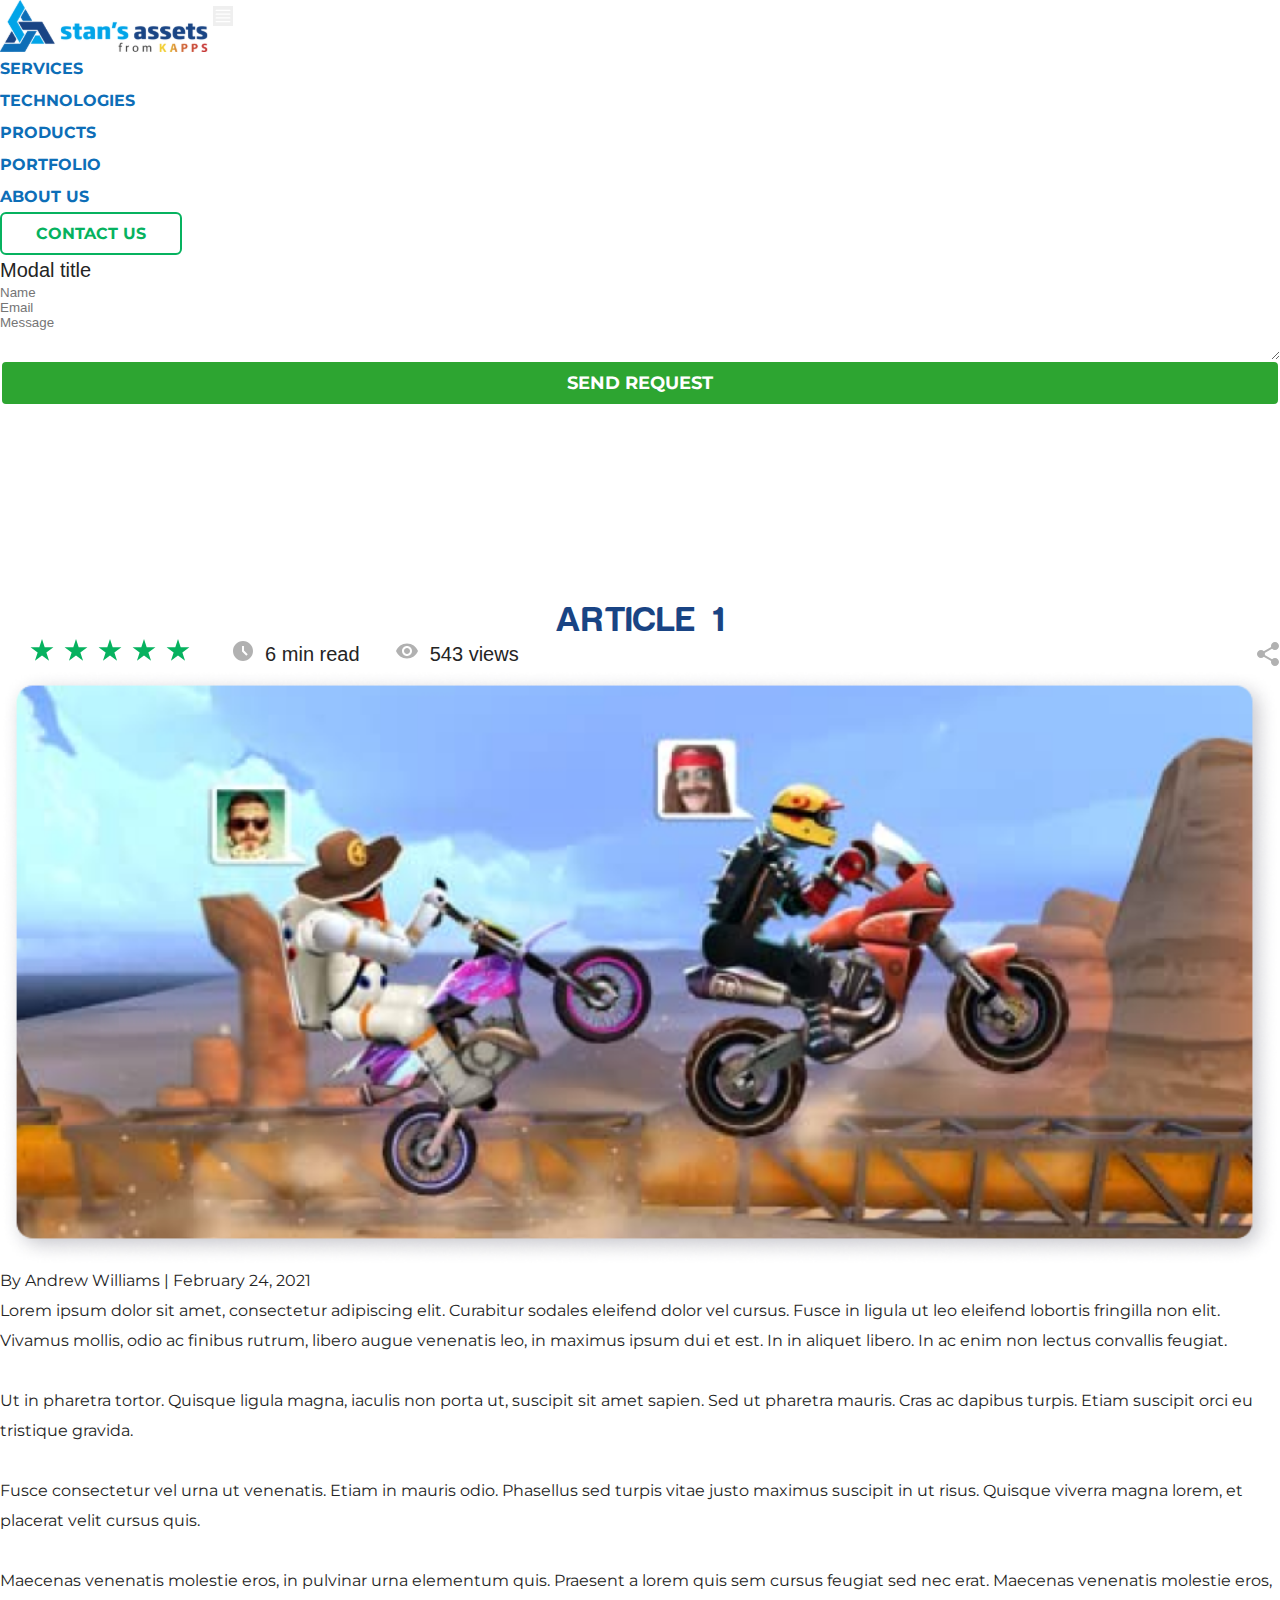
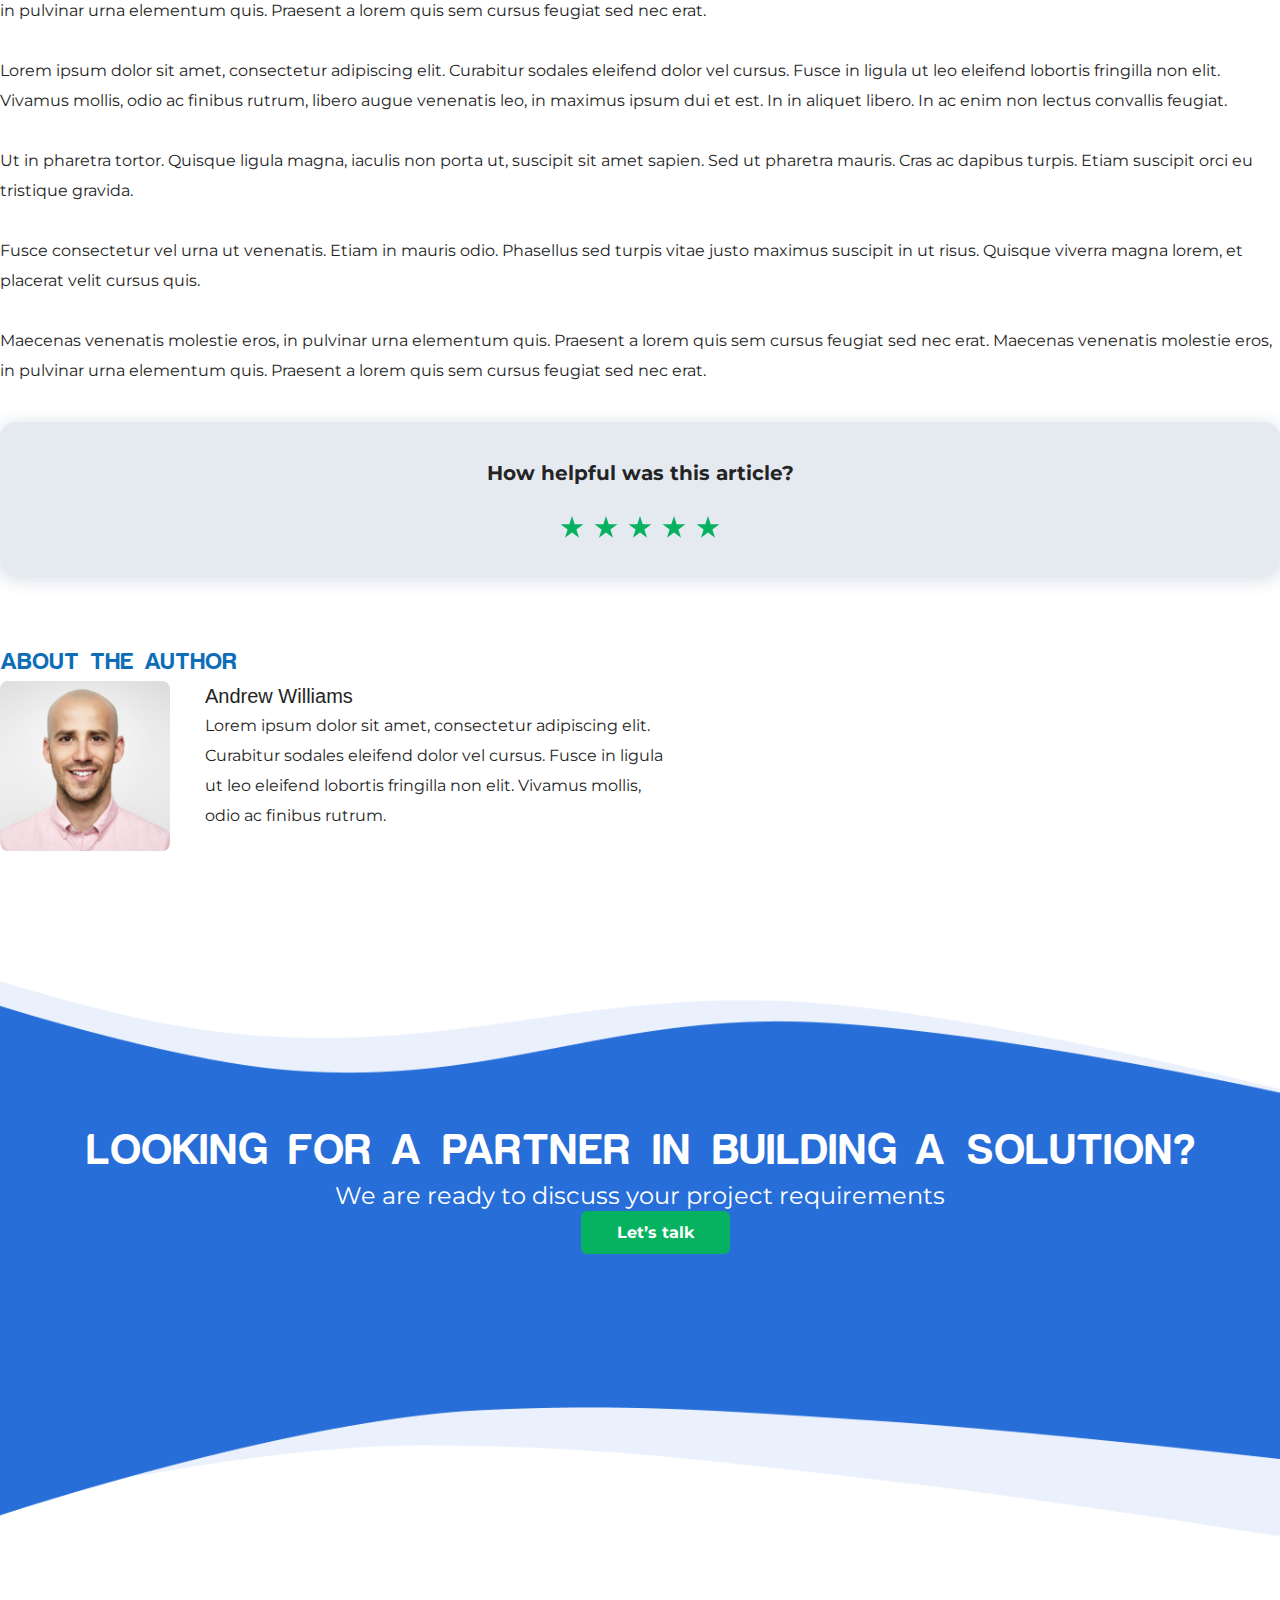
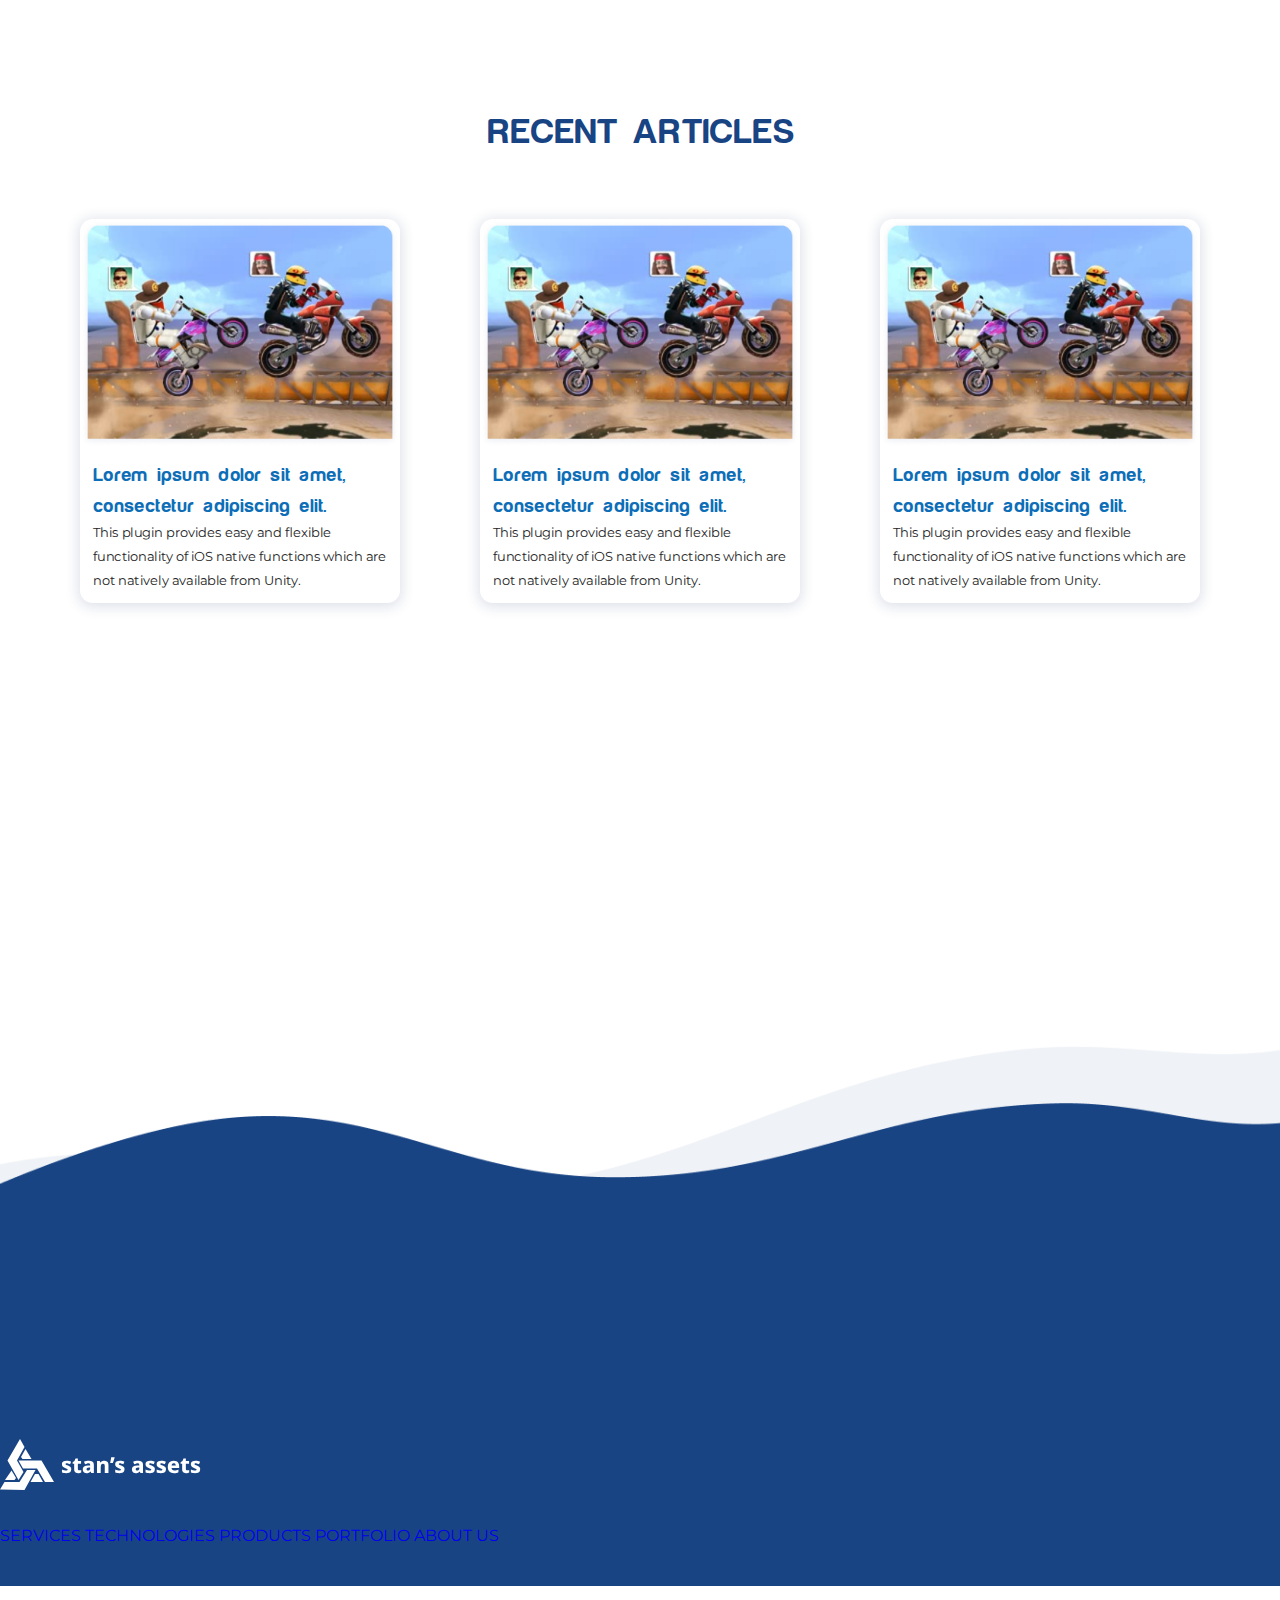
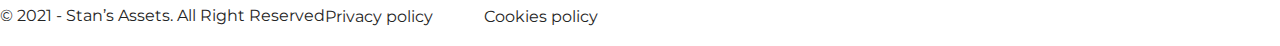
==== Article.html @ 17a191d3 "commit" ====
<html>
<head>
    <meta charset="utf-8"/>
    <title> Многостраничный сайт </title>

    <link href="https://cdn.jsdelivr.net/npm/bootstrap@5.2.1/dist/css/bootstrap.min.css" rel="stylesheet" integrity="sha384-iYQeCzEYFbKjA/T2uDLTpkwGzCiq6soy8tYaI1GyVh/UjpbCx/TYkiZhlZB6+fzT" crossorigin="anonymous">
    <link rel="stylesheet" href="css/Style.css">
    <meta name="viewport" content="width=device-width", initial-scale="1.0">
</head>

<body>
      <header class="header">
            <nav class="navbar fixed-top navbar-services navbar-expand-lg fixed-top">
                <div class="container">
                    <a class="navbar-brand" href="/index.html">
                        <img class="navbar-brand" src="/img/sa-black 1.svg">
                    </a>
                    <button class="navbar-toggler" type="button" data-bs-toggle="collapse" data-bs-target="#navbarSupportedContent" aria-controls="navbarSupportedContent" aria-expanded="false" aria-label="Toggle navigation">
                        <span class="navbar-toggler-icon"></span>
                    </button>
      
                    <div class="navmenu collapse navbar-collapse offset-xxl-1 col-7" id="navbarSupportedContent">
                            <ul class="navbar-nav me-auto mb-2 mb-lg-0">
                                  <li class="nav-item mt-3 mt-md-0">
                                        <a class="nav-link" href="#">SERVICES</a>
                                  </li>
                                  <li class="nav-item">
                                        <a class="nav-link" href="#2">TECHNOLOGIES</a>
                                  </li>
                                  <li class="nav-item">
                                        <a class="nav-link" href="#">PRODUCTS</a>
                                  </li>
                                  <li class="nav-item">
                                        <a class="nav-link" href="#">PORTFOLIO</a>
                                  </li>
                                  <li class="nav-item">
                                        <a class="nav-link" href="#">ABOUT US</a>
                                  </li>
                            </ul>
      
                            <button type="button" class="btn btn-primary btn-primary-services" data-bs-toggle="modal" data-bs-target="#exampleModal">CONTACT US</button>
                            
                            <div class="modal fade" id="exampleModal" tabindex="-1" aria-labelledby="exampleModalLabel" aria-hidden="true">
                                  <div class="modal-dialog">
                                    <div class="modal-content">
                                      <div class="modal-header">
                                        <h5 class="modal-title" id="exampleModalLabel">Modal title</h5>
                                        <button type="button" class="btn-close" data-bs-dismiss="modal" aria-label="Close"></button>
                                      </div>
                                      <div class="modal-body">
                                        <div class="">
                                              <div class="">
                                                    <div>
                                                          <div class="mb-3">                                
                                                    <input type="text" class="form-control" id="exampleFormControlInput1" placeholder="Name">
                                                  </div>
                                                   <div class="mb-3">                                
                                                    <input type="email" class="form-control" id="exampleFormControlInput1" placeholder="Email">
                                                  </div>
                                                  <div class="mb-3">
                                                    <textarea class="form-control" id="exampleFormControlTextarea1" rows="3" placeholder="Message" ></textarea>
                                                  </div>
                                                    </div>
                                                    <div>
                                                          <button type="button" class="btn btn-contacs">SEND REQUEST</button> 
                                                    
                                                    </div>
                                                  
                                              </div>
                                        </div>
                                      </div>
                                      <div class="modal-footer">
                                        <button type="button" class="btn btn-secondary" data-bs-dismiss="modal">Close</button>
                                        <button type="button" class="btn btn-primary">Save changes</button>
                                      </div>
                                    </div>
                                  </div>
                                </div>
                      </div>
                </div>
          </nav>
        </header>
<section class="article">
    <div class="container">
        <div class="row justify-content-center">
            <div class="col-xl-8 col-lg-10 col-12">
                <div class="title"><h2>ARTICLE 1</h2></div>
                <div class="article-first">
                    <span class="article-first-m"><img src="/img/Article/Group 482.svg">
                    <span><img src="/img/Article/access_time_filled-24px 1.svg">
                    6 min read</span>
                    <span><img src="/img/Article/remove_red_eye-24px (1) 1.svg">
                        543 views</span></span>
                    <img src="/img/Article/share 1.svg">    
                </div>
                <div class="moto">
                    <img  src="/img/moto.png">
                </div>
                
                <p>By Andrew Williams | February 24, 2021</p>
                <p>Lorem ipsum dolor sit amet, consectetur adipiscing elit. Curabitur sodales eleifend dolor vel cursus. Fusce in ligula ut leo eleifend lobortis fringilla non elit. Vivamus mollis, odio ac finibus rutrum, libero augue venenatis leo, in maximus ipsum dui et est. In in aliquet libero. In ac enim non lectus convallis feugiat. 
                    <br><br>Ut in pharetra tortor. Quisque ligula magna, iaculis non porta ut, suscipit sit amet sapien. Sed ut pharetra mauris. Cras ac dapibus turpis. Etiam suscipit orci eu tristique gravida. 
                    <br><br>Fusce consectetur vel urna ut venenatis. Etiam in mauris odio. Phasellus sed turpis vitae justo maximus suscipit in ut risus. Quisque viverra magna lorem, et placerat velit cursus quis. 
                    <br><br>Maecenas venenatis molestie eros, in pulvinar urna elementum quis. Praesent a lorem quis sem cursus feugiat sed nec erat.    Maecenas venenatis molestie eros, in pulvinar urna elementum quis. Praesent a lorem quis sem cursus feugiat sed nec erat.
                    <br><br>Lorem ipsum dolor sit amet, consectetur adipiscing elit. Curabitur sodales eleifend dolor vel cursus. Fusce in ligula ut leo eleifend lobortis fringilla non elit. Vivamus mollis, odio ac finibus rutrum, libero augue venenatis leo, in maximus ipsum dui et est. In in aliquet libero. In ac enim non lectus convallis feugiat. 
                    <br><br>Ut in pharetra tortor. Quisque ligula magna, iaculis non porta ut, suscipit sit amet sapien. Sed ut pharetra mauris. Cras ac dapibus turpis. Etiam suscipit orci eu tristique gravida. 
                    <br><br>Fusce consectetur vel urna ut venenatis. Etiam in mauris odio. Phasellus sed turpis vitae justo maximus suscipit in ut risus. Quisque viverra magna lorem, et placerat velit cursus quis. 
                    <br><br>Maecenas venenatis molestie eros, in pulvinar urna elementum quis. Praesent a lorem quis sem cursus feugiat sed nec erat.    Maecenas venenatis molestie eros, in pulvinar urna elementum quis. Praesent a lorem quis sem cursus feugiat sed nec erat.</p>
                
                <div class="how">
                    <p>How helpful was this article?</p>
                    <img src="/img/Article/Group 482.svg">
                </div>   
                <h3>ABOUT THE AUTHOR</h3> 
                <div class="about-author">
                    
                    <img src="/img/Article/Mask Group.png">
                    <div class="about-author-text">
                        Andrew Williams 
                       
                        <p>Lorem ipsum dolor sit amet, consectetur adipiscing elit. Curabitur sodales eleifend dolor vel cursus. Fusce in ligula ut leo eleifend lobortis fringilla non elit. Vivamus mollis, odio ac finibus rutrum.</p>
                    </div>
                </div>
                </div>
        </div>
    </div>
</section>


 <section class="letstalk ">
    <div class="container">
          <div class="row letstalk-block">
                <div class="col-md-10 col-12">
                      
                     <h1>LOOKING FOR A PARTNER IN BUILDING A SOLUTION?</h1>
                      <p>We are ready to discuss your project requirements</p>
                      <button type="button" class="btn btn-green btn-clutch">Let’s talk</button> 
                </div>                 
          </div>
    </div>
</section> 
<!-- <div class="recent-article">
    <div class="container">
        <div class="title"><h2></h2></div>
    </div>
</div> -->
<section class="projects">
    <div class="container">
          <div class="title mb-xxl-5"><h2>RECENT ARTICLES</h2></div>
          <div class="projects-bloks">
                <div class="projects-block">
                      <img src="/img/Mask Group2.png">
                      <div class="project-text">
                            <h3>Lorem ipsum dolor sit amet, consectetur adipiscing elit.</h3>
                            <p>This plugin provides easy and flexible functionality of iOS native functions which are not natively available from Unity.</p>
                      
                      </div>
                </div>
                <div class="projects-block">
                      <img src="/img/Mask Group2.png">
                      <div class="project-text">
                            <h3>Lorem ipsum dolor sit amet, consectetur adipiscing elit.</h3>
                            <p>This plugin provides easy and flexible functionality of iOS native functions which are not natively available from Unity.</p>
                      
                      </div>
                </div>
                <div class="projects-block">
                      <img src="/img/Mask Group2.png">
                      <div class="project-text">
                            <h3>Lorem ipsum dolor sit amet, consectetur adipiscing elit.</h3>
                            <p>This plugin provides easy and flexible functionality of iOS native functions which are not natively available from Unity.</p>
                      
                      </div>
                </div>
          </div>
          
    </div>      
</section>
<footer>
      <div class="container">
            <div class="row">
                  <div class="col-6 footer-block">
                        <img src="/img/logo2.svg">
                              <p><a class="nav-link" href="#">SERVICES</a>
                     
                              <a class="nav-link" href="#2">TECHNOLOGIES</a>
                    
                              <a class="nav-link" href="#">PRODUCTS</a>
                       
                              <a class="nav-link" href="#">PORTFOLIO</a>
                        
                              <a class="nav-link" href="#">ABOUT US</a></p>
                        
                  </div> 
            </div>     
      </div>  
</footer> 
<div class="footer-block-2">
      <div class="container footer-block-3">
            <div>
                  <p>© 2021 - Stan’s Assets. All Right Reserved</p>
            </div>
            <div>
                  <p style="margin-right:45px;">Privacy policy</p>
                  <p>Cookies policy</p>
            </div>
      </div>
</div>    
<script src="https://cdn.jsdelivr.net/npm/bootstrap@5.2.1/dist/js/bootstrap.bundle.min.js" integrity="sha384-u1OknCvxWvY5kfmNBILK2hRnQC3Pr17a+RTT6rIHI7NnikvbZlHgTPOOmMi466C8" crossorigin="anonymous"></script>

</body>


</html>
---- css/Style.css ----
@charset "UTF-8";
/*Обнуляющие стили*/
/*Очистим все отступы и границы*/
@import url("https://fonts.googleapis.com/css2?family=Montserrat:wght@400;700&display=swap");
* {
  padding: 0;
  margin: 0;
  border: 0;
}

*,
*::before,
*::after {
  -webkit-box-sizing: border-box;
          box-sizing: border-box;
}

/*Убираем линии обводки некоторых браузеров*/
:focus,
:active {
  outline: none;
}

a:focus,
a:active {
  outline: none;
}

/*задаем блочными теги Html5*/
nav,
footer,
header,
aside {
  display: block;
}

html,
body {
  font-family: "Lato", sans-serif;
  height: 100%;
  width: 100%;
  font-size: 100%;
  line-height: 30px;
  font-size: 20px;
  color: #1e1744;
  -ms-text-size-adjust: 100%;
  -moz-text-size-adjust: 100%;
  -webkit-text-size-adjust: 100%;
}

/*задаем наследование шрифтов*/
input,
button,
textarea {
  font-family: inherit;
}

input::-ms-clear {
  display: none;
}

button {
  cursor: pointer;
}

button::-moz-focus-inner {
  padding: 0;
  border: 0;
}

a,
a:visited {
  text-decoration: none;
}

a:hover {
  text-decoration: none;
}

ul li {
  list-style: none;
}

img {
  vertical-align: top;
}

h1,
h2,
h3,
h4,
h5,
h6 {
  font-size: inherit;
  font-weight: 400;
}

@font-face {
  font-family: 'Harabara';
  src: url(/fonts/HarabaraMaisBold-HarabaraMaisBold.ttf);
  font-style: normal;
  font-weight: 700;
}

h1 {
  font-family: "Harabara", sans-serif;
  font-size: 44px;
  font-weight: 400;
  letter-spacing: 3%;
  line-height: 60px;
}

h2 {
  font-family: "Harabara", sans-serif;
  font-size: 36px;
  font-weight: 400;
  letter-spacing: 10%;
  line-height: 38px;
}

h3 {
  font-family: "Harabara", sans-serif;
  font-size: 24px;
  font-weight: 400;
  letter-spacing: 5%;
  line-height: 38px;
  color: #0D6EB7;
}

p {
  font-family: "Montserrat", sans-serif;
  font-weight: 400;
  font-size: 16px;
}

body {
  background-color: white;
  color: #242424;
}

.navbar {
  background-color: rgba(0, 0, 0, 0.117);
}

.navbar a {
  color: white;
  font-family: "Montserrat", sans-serif;
  font-weight: 700;
  font-size: 16px;
}

.navbar a:hover {
  color: rgba(255, 255, 255, 0.439);
}

.navbar-services {
  background-color: white;
}

.navbar-services a {
  color: #0D6EB7;
  font-family: "Montserrat", sans-serif;
  font-weight: 700;
  font-size: 16px;
}

.navbar-services a:hover {
  color: #00A4E8;
}

.active_nav {
  display: none;
}

.btn, .btn-primary {
  color: white;
  font-family: "Montserrat", sans-serif;
  font-weight: 700;
  font-size: 16px;
  background-color: #00000000;
  border-color: white;
  border: 2px solid white;
  border-radius: 6px;
  padding: 10 54;
  -webkit-transition: 500ms;
  transition: 500ms;
}

.btn:first-child:hover, :not(.btn-check) + .btn:hover {
  background-color: #fff;
  color: #4E3BB9;
  border: 2px solid white;
}

.btn-primary-services {
  color: #06B25F;
  border: 2px solid #06B25F;
}

.btn-primary-services:hover, :not(.btn-primary-services-check) + .btn-primary-services:hover {
  background-color: #06B25F;
  color: #eeeeee;
  border: 2px solid #06B25F;
}

.navbar-toggler,
.navbar-toggler:focus,
.navbar-toggler:active,
.navbar-toggler-icon:focus {
  outline: none;
  -webkit-box-shadow: none;
          box-shadow: none;
  border: 0;
}

.navbar-toggler-icon {
  display: inline-block;
  width: 1.5em;
  height: 1.5em;
  vertical-align: middle;
  background-image: url(../img/menu.svg);
  background-repeat: no-repeat;
  background-position: center;
  background-size: 100%;
  -webkit-transition: 0.5s;
  transition: 0.5s;
}

.navbar-toggler-icon:hover {
  background-image: url(../img/menuhover.svg);
}

.carousel-inner p {
  margin-top: 16px;
  font-family: "Montserrat", sans-serif;
  font-size: 16px;
  font-weight: 400;
  line-height: 26px;
  max-width: 551px;
}

.carousel-item1, .carousel-item2, .carousel-item3 {
  background-image: url(../img/01.png);
  background-repeat: no-repeat;
  background-position: center;
  background-size: 100% 100%;
  height: 939px;
}

.carousel-item1 h1, .carousel-item2 h1, .carousel-item3 h1 {
  margin-top: 196px;
  max-width: 575px;
  color: white;
}

.carousel-item1 p, .carousel-item2 p, .carousel-item3 p {
  color: white;
}

.carousel-item2 {
  background-image: url(../img/02.png);
}

.carousel-item2 h1 {
  max-width: 785px;
}

.carousel-item2 p {
  max-width: 635px;
}

.carousel-item3 {
  background-image: url(../img/03.png);
  background-size: 100% 100%;
}

.carousel-item3 h1 {
  margin-top: 196px;
}

.btn-green {
  margin-left: 24px;
  color: white;
  font-family: "Montserrat", sans-serif;
  font-weight: 700;
  font-size: 16px;
  background-color: #06B25F;
  border-color: #06B25F;
  border: 2px solid #06B25F;
  border-radius: 6px;
  padding: 10 54;
}

.btn-green-first
.btn-green-first:first-child:hover, :not(.btn-green-first-check) + .btn-green-first:hover {
  background-color: #00000000;
  border-color: white;
  border: 2px solid white;
}

.btn-green:first-child:hover, :not(.btn-green-check) + .btn-green:hover {
  background-color: #00000000;
  border-color: white;
  border: 2px solid white;
  color: white;
}

.title {
  margin-top: 152px;
  display: -webkit-box;
  display: -ms-flexbox;
  display: flex;
  -webkit-box-pack: center;
      -ms-flex-pack: center;
          justify-content: center;
  color: #194484;
}

.technologies-block {
  display: -webkit-box;
  display: -ms-flexbox;
  display: flex;
}

.stars {
  display: -webkit-box;
  display: -ms-flexbox;
  display: flex;
}

.stars img {
  width: 160px;
  height: 24px;
}

.stars:nth-child(2) {
  margin-left: 13px;
}

.technologies-p {
  font-size: 24px;
  text-align: center;
  line-height: 38px;
}

.title-technologies {
  margin-bottom: 130px;
}

.colortext {
  color: #00A4E8;
}

.colortext2 {
  color: #194484;
}

.clutch {
  margin-top: 113px;
  min-height: 138px;
  max-width: 898px;
  border-radius: 16px;
  -webkit-box-shadow: 0px 3px 16px 2px rgba(29, 51, 107, 0.15);
          box-shadow: 0px 3px 16px 2px rgba(29, 51, 107, 0.15);
  display: -webkit-box;
  display: -ms-flexbox;
  display: flex;
  -webkit-box-pack: center;
      -ms-flex-pack: center;
          justify-content: center;
  -webkit-box-align: center;
      -ms-flex-align: center;
          align-items: center;
}

.clutch p {
  margin-left: 13px;
  margin-top: 18px;
}

.icons {
  display: -webkit-box;
  display: -ms-flexbox;
  display: flex;
  -webkit-box-pack: center;
      -ms-flex-pack: center;
          justify-content: center;
}

.btn-clutch {
  margin-left: 30px;
}

.btn-clutch:first-child:hover, :not(.btn-clutch-check) + .btn-clutch:hover {
  color: #06B25F;
  font-family: "Montserrat", sans-serif;
  font-weight: 700;
  font-size: 16px;
  background-color: #00000000;
  border: 2px solid #06B25F;
  border-radius: 6px;
  padding: 10 54;
}

.services-block {
  margin-top: 75px;
}

.services-block img {
  width: 100%;
}

.center {
  display: -webkit-box;
  display: -ms-flexbox;
  display: flex;
  -webkit-box-pack: center;
      -ms-flex-pack: center;
          justify-content: center;
}

.letstalk {
  margin-top: 110px;
  background-image: url("/img/LOOKING FOR A PARTNER Section.png");
  background-size: 100% 100%;
  min-height: 600px;
  background-repeat: no-repeat;
  background-position: center;
  color: #fff;
}

.letstalk h1 {
  text-align: center;
  margin-top: 160px;
}

.letstalk p {
  font-size: 24px;
}

.letstalk-block {
  display: -webkit-box;
  display: -ms-flexbox;
  display: flex;
  -webkit-box-orient: vertical;
  -webkit-box-direction: normal;
      -ms-flex-direction: column;
          flex-direction: column;
  -webkit-box-align: center;
      -ms-flex-align: center;
          align-items: center;
  text-align: center;
}

.achievements-card {
  margin-top: 113px;
  display: -webkit-box;
  display: -ms-flexbox;
  display: flex;
  -webkit-box-pack: center;
      -ms-flex-pack: center;
          justify-content: center;
  -webkit-box-align: end;
      -ms-flex-align: end;
          align-items: flex-end;
}

.card-text {
  position: absolute;
  max-width: 262px;
  text-align: center;
  padding-bottom: 32px;
}

.contacts-block {
  display: -webkit-box;
  display: -ms-flexbox;
  display: flex;
  -webkit-box-pack: center;
      -ms-flex-pack: center;
          justify-content: center;
  text-align: center;
}

.contacts-block-2 {
  margin-top: 108px;
}

.contacts-block-p p {
  font-weight: 700;
  font-size: 24px;
  margin-top: 48px;
}

.contacts-row {
  margin-top: 17px;
}

.contacts-row img {
  margin-right: 17px;
}

.contacts-form {
  height: 464px;
  width: 100%;
  background-image: url("/img/bg-contacts.png");
  background-repeat: no-repeat;
  display: -webkit-box;
  display: -ms-flexbox;
  display: flex;
  -webkit-box-pack: center;
      -ms-flex-pack: center;
          justify-content: center;
}

.form-control {
  width: 100%;
}

.row-block {
  margin-top: 45px;
  display: -webkit-box;
  display: -ms-flexbox;
  display: flex;
}

.btn-contacs {
  font-size: 18px;
  font-weight: 700;
  background-color: #2DA531;
  padding: 17 95;
  width: 100%;
}

.btn-contacs:first-child:hover, :not(.btn-contacs-check) + .btn-contacs:hover {
  background-color: #ffffff;
  border: 3px solid #06B25F;
  color: #2DA531;
}

.contacs-form-2 {
  background-color: #fff;
  border-radius: 16px;
  -webkit-box-shadow: 0px 3px 16px 2px rgba(29, 51, 107, 0.15);
          box-shadow: 0px 3px 16px 2px rgba(29, 51, 107, 0.15);
  padding: 50 40 70 40;
  max-width: 477px;
  margin-top: 55px;
}

.app {
  margin-top: 100px;
}

.app h1 {
  color: #194484;
}

.app img {
  width: 100%;
}

.app-text h1 {
  text-align: center;
}

.app-text h2 {
  color: #0D6EB7;
}

.services-2 {
  margin-bottom: 250px;
}

.services-2 h3 {
  text-align: center;
  line-height: 30px;
  margin-top: 45px;
}

.services-2 img {
  max-width: 115px;
}

.services-icon {
  display: -webkit-box;
  display: -ms-flexbox;
  display: flex;
  -webkit-box-orient: vertical;
  -webkit-box-direction: normal;
      -ms-flex-direction: column;
          flex-direction: column;
  -webkit-box-pack: center;
      -ms-flex-pack: center;
          justify-content: center;
  -webkit-box-align: center;
      -ms-flex-align: center;
          align-items: center;
  background-color: #F4F8FD;
  border-radius: 16px;
  padding: 65px 0px 35px 0px;
  margin: 10px;
  min-width: 300px;
}

.services-icon:hover {
  -webkit-transform: scale(0.9);
          transform: scale(0.9);
  -webkit-transition: 100ms;
  transition: 100ms;
  cursor: pointer;
  background-color: #ffffff;
}

.projects-bloks {
  display: -webkit-box;
  display: -ms-flexbox;
  display: flex;
  -webkit-box-pack: justify;
      -ms-flex-pack: justify;
          justify-content: space-between;
}

.projects-block {
  display: -webkit-box;
  display: -ms-flexbox;
  display: flex;
  -webkit-box-orient: vertical;
  -webkit-box-direction: normal;
      -ms-flex-direction: column;
          flex-direction: column;
  -webkit-box-shadow: 0px 3px 16px 2px rgba(29, 51, 107, 0.15);
          box-shadow: 0px 3px 16px 2px rgba(29, 51, 107, 0.15);
  border-radius: 16px;
  max-width: 400px;
  max-height: 480px;
}

.projects-block p {
  max-width: 368px;
}

.projects-block img {
  max-width: 400px;
}

.project-text {
  padding: 16 16 20 16;
}

.products-blocks {
  display: -webkit-box;
  display: -ms-flexbox;
  display: flex;
  -ms-flex-wrap: wrap;
      flex-wrap: wrap;
  margin-bottom: 150px;
}

.products-block {
  display: -webkit-box;
  display: -ms-flexbox;
  display: flex;
  -webkit-box-orient: vertical;
  -webkit-box-direction: normal;
      -ms-flex-direction: column;
          flex-direction: column;
  -webkit-box-shadow: 0px 3px 16px 2px rgba(29, 51, 107, 0.15);
          box-shadow: 0px 3px 16px 2px rgba(29, 51, 107, 0.15);
  border-radius: 16px;
  max-width: 400px;
  max-height: 480px;
  margin-top: 20px;
  -webkit-transform: scale(0.95);
          transform: scale(0.95);
}

.products-block p {
  max-width: 368px;
}

.products-block img {
  max-width: 400px;
}

.portfolio {
  margin-bottom: 250px;
}

.portfolio-block {
  display: -webkit-box;
  display: -ms-flexbox;
  display: flex;
  -webkit-box-shadow: 0px 3px 16px 2px rgba(29, 51, 107, 0.15);
          box-shadow: 0px 3px 16px 2px rgba(29, 51, 107, 0.15);
  border-radius: 16px;
  margin-top: 100px;
}

.portfolio-block img {
  width: 50%;
  max-height: 500px;
}

.portfolio-text {
  padding: 24 38 24 24;
}

.article-first {
  display: -webkit-box;
  display: -ms-flexbox;
  display: flex;
  -webkit-box-pack: justify;
      -ms-flex-pack: justify;
          justify-content: space-between;
}

.article-first-m img {
  margin-left: 30px;
  margin-right: 5px;
}

.moto img {
  width: 100%;
}

.how {
  display: -webkit-box;
  display: -ms-flexbox;
  display: flex;
  -webkit-box-orient: vertical;
  -webkit-box-direction: normal;
      -ms-flex-direction: column;
          flex-direction: column;
  -webkit-box-pack: center;
      -ms-flex-pack: center;
          justify-content: center;
  -webkit-box-align: center;
      -ms-flex-align: center;
          align-items: center;
  background-color: #e5eaf1;
  -webkit-box-shadow: 0px 3px 16px 2px rgba(29, 51, 107, 0.15);
          box-shadow: 0px 3px 16px 2px rgba(29, 51, 107, 0.15);
  padding: 36 0;
  width: 100%;
  border-radius: 16px;
  margin-top: 36px;
  margin-bottom: 67px;
}

.how p {
  font-size: 20px;
  font-weight: 700;
  margin-bottom: 28px;
}

.about-author {
  display: -webkit-box;
  display: -ms-flexbox;
  display: flex;
  margin-bottom: 100px;
}

.about-author p {
  max-width: 461px;
}

.about-author img {
  width: 170px;
  height: 170px;
}

.about-author-text {
  margin-left: 35px;
}

footer {
  margin-top: 285px;
  background-image: url("/img/FOOTER.png");
  background-repeat: no-repeat;
  background-size: 100% 100%;
  min-height: 577px;
  display: -webkit-box;
  display: -ms-flexbox;
  display: flex;
  -webkit-box-align: end;
      -ms-flex-align: end;
          align-items: flex-end;
  padding-bottom: 35px;
}

footer h3 {
  color: #fff;
}

footer p {
  color: #fff;
  margin-top: 30px;
}

footer a {
  margin-top: 10px;
}

.footer-block-2 {
  width: 100%;
  min-height: 60px;
  background-color: #fff;
  display: -webkit-box;
  display: -ms-flexbox;
  display: flex;
  -webkit-box-align: center;
      -ms-flex-align: center;
          align-items: center;
}

.footer-block-2 p {
  display: inline;
}

.footer-block-3 {
  display: -webkit-box;
  display: -ms-flexbox;
  display: flex;
  -webkit-box-pack: justify;
      -ms-flex-pack: justify;
          justify-content: space-between;
  -webkit-box-align: center;
      -ms-flex-align: center;
          align-items: center;
}

.accordion-item {
  border: 0;
  border-bottom: 1px solid #0D6EB7;
}

.accordion-header p {
  font-size: 20px;
  font-weight: 700px;
}

@media (max-width: 1400px) {
  .btn, .btn-primary {
    padding: 10 34;
  }
  footer {
    min-height: 650px;
  }
  .projects-bloks, .products-blocks {
    display: -webkit-box;
    display: -ms-flexbox;
    display: flex;
    -webkit-box-align: center;
        -ms-flex-align: center;
            align-items: center;
    -webkit-box-pack: center;
        -ms-flex-pack: center;
            justify-content: center;
  }
  .projects-block {
    -webkit-transform: scale(0.8);
            transform: scale(0.8);
  }
  .products-block {
    -webkit-transform: scale(0.9);
            transform: scale(0.9);
  }
  .projects-block {
    margin-top: 20px;
  }
}

@media (max-width: 1200px) {
  .navbar-brand {
    width: 116px;
  }
  .projects-bloks {
    display: -webkit-box;
    display: -ms-flexbox;
    display: flex;
    -webkit-box-align: center;
        -ms-flex-align: center;
            align-items: center;
    -webkit-box-pack: center;
        -ms-flex-pack: center;
            justify-content: center;
    -webkit-box-orient: vertical;
    -webkit-box-direction: normal;
        -ms-flex-direction: column;
            flex-direction: column;
  }
  .projects-block {
    -webkit-transform: scale(1);
            transform: scale(1);
  }
  .portfolio-block {
    display: -webkit-box;
    display: -ms-flexbox;
    display: flex;
    -webkit-box-orient: vertical;
    -webkit-box-direction: normal;
        -ms-flex-direction: column;
            flex-direction: column;
    -webkit-box-align: center;
        -ms-flex-align: center;
            align-items: center;
  }
  .portfolio-block img {
    max-width: 553;
    padding: 10px;
  }
}

@media (max-width: 992px) {
  .technologies-block {
    padding: 30 0;
    display: -webkit-box;
    display: -ms-flexbox;
    display: flex;
    -webkit-box-orient: vertical;
    -webkit-box-direction: normal;
        -ms-flex-direction: column;
            flex-direction: column;
    -webkit-box-pack: center;
        -ms-flex-pack: center;
            justify-content: center;
    -webkit-box-align: center;
        -ms-flex-align: center;
            align-items: center;
  }
  .technologies-block .img {
    margin-right: 0;
    margin-left: 0;
  }
  .navbar-brand {
    width: 207px;
  }
  .navbar {
    background-color: #180A2D;
  }
  .navbar-services {
    background-color: #EFF5F8;
  }
  .carousel-item1 h1, .carousel-item2 h1, .carousel-item3 h1 {
    margin-top: 196px;
    max-width: 1800px;
    color: white;
  }
  .carousel-item1 p, .carousel-item2 p, .carousel-item3 p {
    color: white;
  }
  .products-block {
    -webkit-transform: scale(1);
            transform: scale(1);
  }
  footer {
    min-height: 850px;
    background-size: 120% 100%;
  }
  .footer-block img {
    margin-right: 20px;
    margin-top: 20px;
  }
  .footer-block {
    margin-bottom: 100px;
  }
}

@media (max-width: 768px) {
  .navbar-brand {
    width: 180px;
  }
  .carousel-item1 h1, .carousel-item2 h1, .carousel-item3 h1 {
    font-size: 34px;
    line-height: 40px;
    max-width: 575px;
    margin-top: 165px;
  }
  .carousel-item1 p, .carousel-item2 p, .carousel-item3 p {
    font-size: 16px;
  }
  .letstalk h1 {
    margin-top: 111px;
  }
  .row-block {
    margin-top: 45px;
    -webkit-box-orient: vertical;
    -webkit-box-direction: normal;
        -ms-flex-direction: column;
            flex-direction: column;
  }
  .contacts-block-2 {
    margin-top: 30px;
  }
  .app {
    margin-top: 150px;
  }
  .app h1 {
    font-size: 38px;
    line-height: 40px;
  }
  .services-icon {
    background-color: #F4F8FD;
    border-radius: 16px;
    padding: 25px 0px 15px 0px;
    margin: 10px;
    min-width: 150px;
  }
  .services-icon h3 {
    font-size: 12;
    line-height: 15px;
  }
  .services-icon img {
    width: 60px;
  }
  .services-2 {
    margin-bottom: 120px;
  }
  .products-block {
    -webkit-transform: scale(0.85);
            transform: scale(0.85);
  }
  .portfolio-block {
    display: -webkit-box;
    display: -ms-flexbox;
    display: flex;
    -webkit-box-orient: vertical;
    -webkit-box-direction: normal;
        -ms-flex-direction: column;
            flex-direction: column;
  }
  .portfolio-block img {
    width: 100%;
    padding: 10px;
  }
  footer {
    margin-top: 85px;
  }
}

@media (max-width: 576px) {
  .letstalk {
    margin-top: 70px;
    background-size: 120% 80%;
    min-height: 545px;
  }
  .letstalk h1 {
    margin-top: 152px;
  }
  .letstalk p {
    font-size: 16px;
  }
  .title {
    margin-top: 80px;
  }
  .title-technologies {
    margin-bottom: 50px;
  }
  h1 {
    font-size: 24px;
    line-height: 38px;
  }
  h2 {
    font-size: 22px;
  }
  h3 {
    font-size: 18px;
  }
  .technologies-p {
    font-size: 18px;
  }
  p {
    font-size: 16px;
  }
  .services-block h3 {
    text-align: center;
  }
  .carousel-item1, .carousel-item2, .carousel-item3 {
    margin-top: 77px;
    background-image: url(../img/011.png);
    background-repeat: no-repeat;
    background-position: center;
    background-size: 100% 110%;
    height: 643px;
  }
  .carousel-item2 {
    background-image: url(../img/012.png);
  }
  .carousel-item3 {
    background-image: url(../img/013.png);
  }
  .carousel-item1 h1, .carousel-item2 h1, .carousel-item3 h1 {
    line-height: 40px;
    text-align: center;
    font-size: 24px;
    margin-top: 45px;
    max-width: 575px;
    line-height: 40px;
    text-align: center;
  }
  .carousel-item1 p, .carousel-item2 p, .carousel-item3 p {
    font-size: 16px;
    margin-top: 73px;
    color: #242424;
  }
  .btn-green {
    margin-left: 14px;
    color: white;
    font-family: "Montserrat", sans-serif;
    font-weight: 700;
    font-size: 16px;
    background-color: #06B25F;
    border-color: #06B25F;
    border: 2px solid #06B25F;
    border-radius: 6px;
    padding: 10 10;
  }
  .services-2 h3 {
    margin-top: 25px;
  }
  .achievements-card {
    margin-top: 63px;
  }
  .accordion-header p {
    font-size: 18px;
    line-height: 25px;
  }
  footer {
    background-size: 120% 100%;
  }
}

@media (max-width: 425px) {
  .products-block {
    -webkit-transform: scale(0.8);
            transform: scale(0.8);
    margin-top: -50px;
  }
  .projects-block {
    -webkit-transform: scale(0.8);
            transform: scale(0.8);
    margin-top: -50px;
  }
  .about-author {
    display: -webkit-box;
    display: -ms-flexbox;
    display: flex;
    -webkit-box-orient: vertical;
    -webkit-box-direction: normal;
        -ms-flex-direction: column;
            flex-direction: column;
    -webkit-box-align: center;
        -ms-flex-align: center;
            align-items: center;
  }
  .about-author-text {
    margin-top: 25px;
  }
}

@media (max-width: 320px) {
  .services-icon {
    background-color: #F4F8FD;
    border-radius: 12px;
    padding: 25px 0px 15px 0px;
    margin: 10px;
    min-width: 120px;
  }
  .services-icon h3 {
    font-size: 12;
    line-height: 15px;
  }
  .services-icon img {
    width: 60px;
  }
  .products-block {
    -webkit-transform: scale(0.7);
            transform: scale(0.7);
    margin-top: -100;
  }
}
/*# sourceMappingURL=Style.css.map */
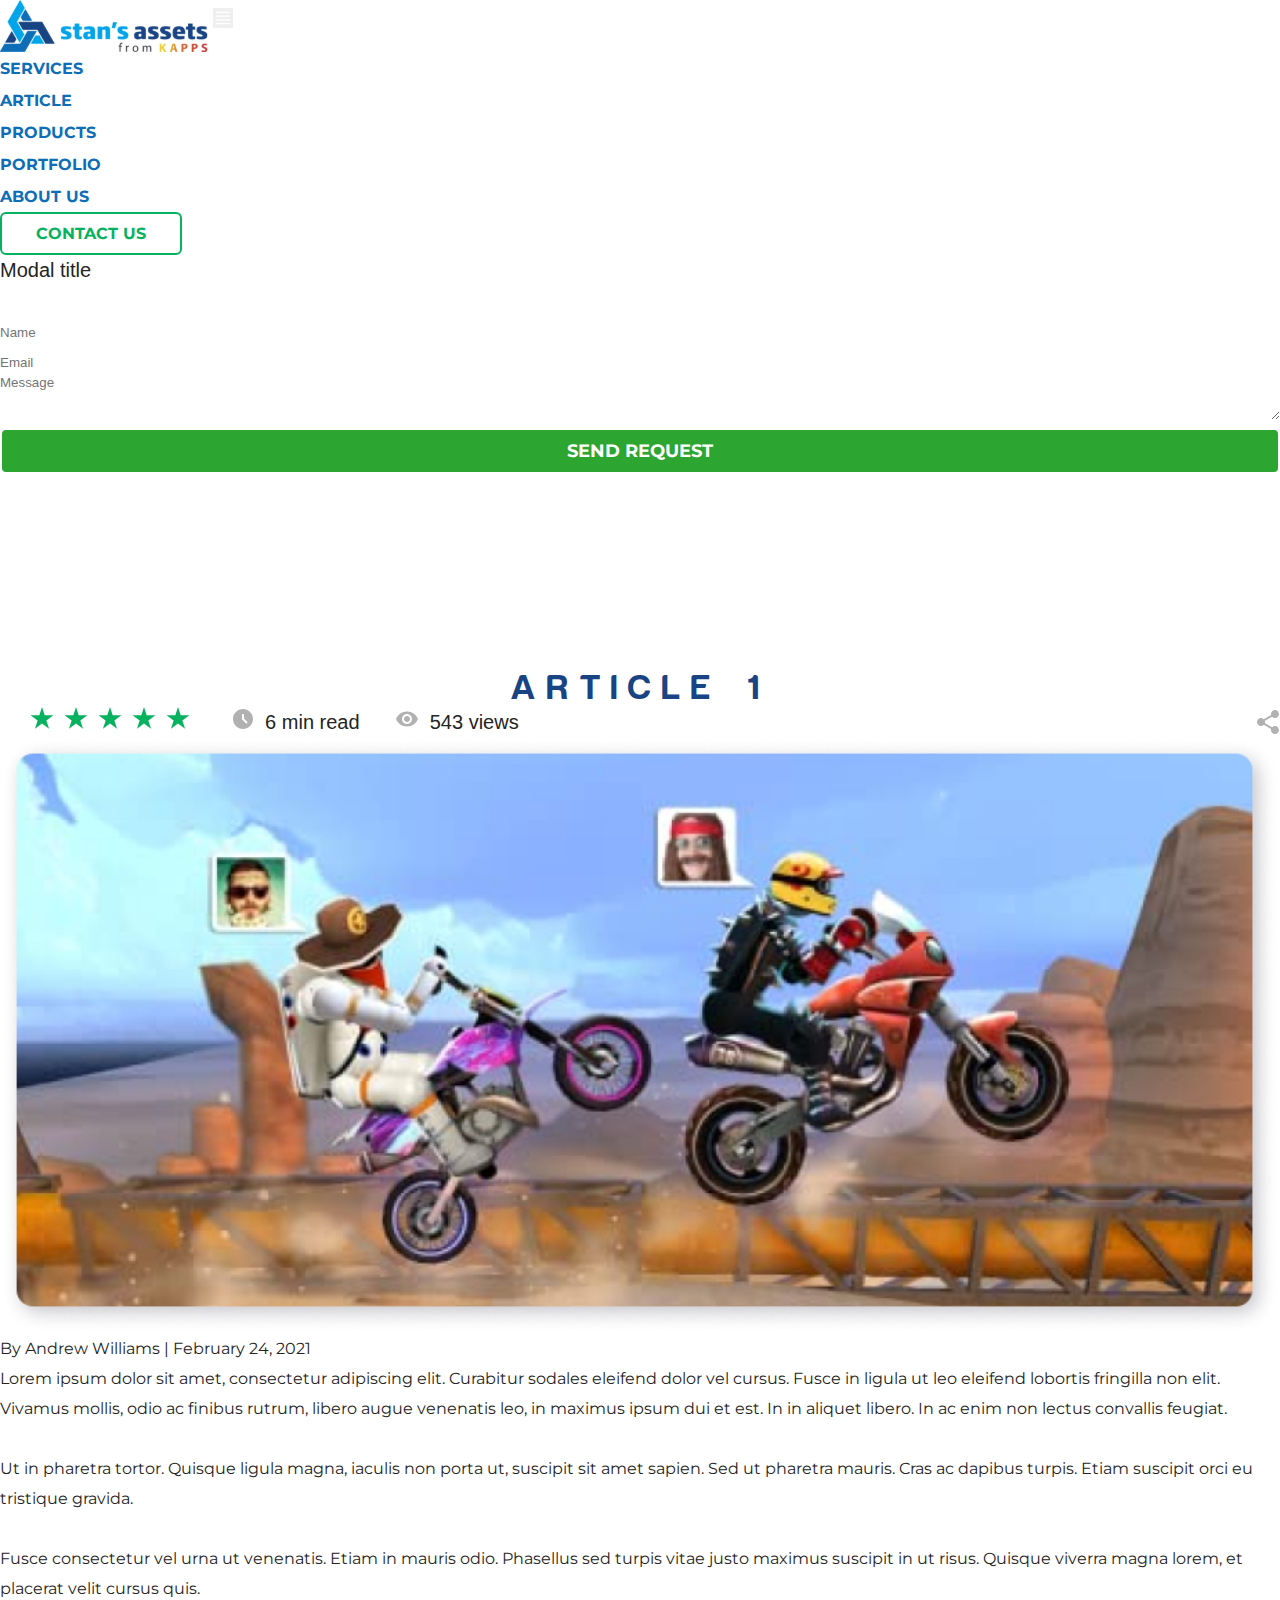
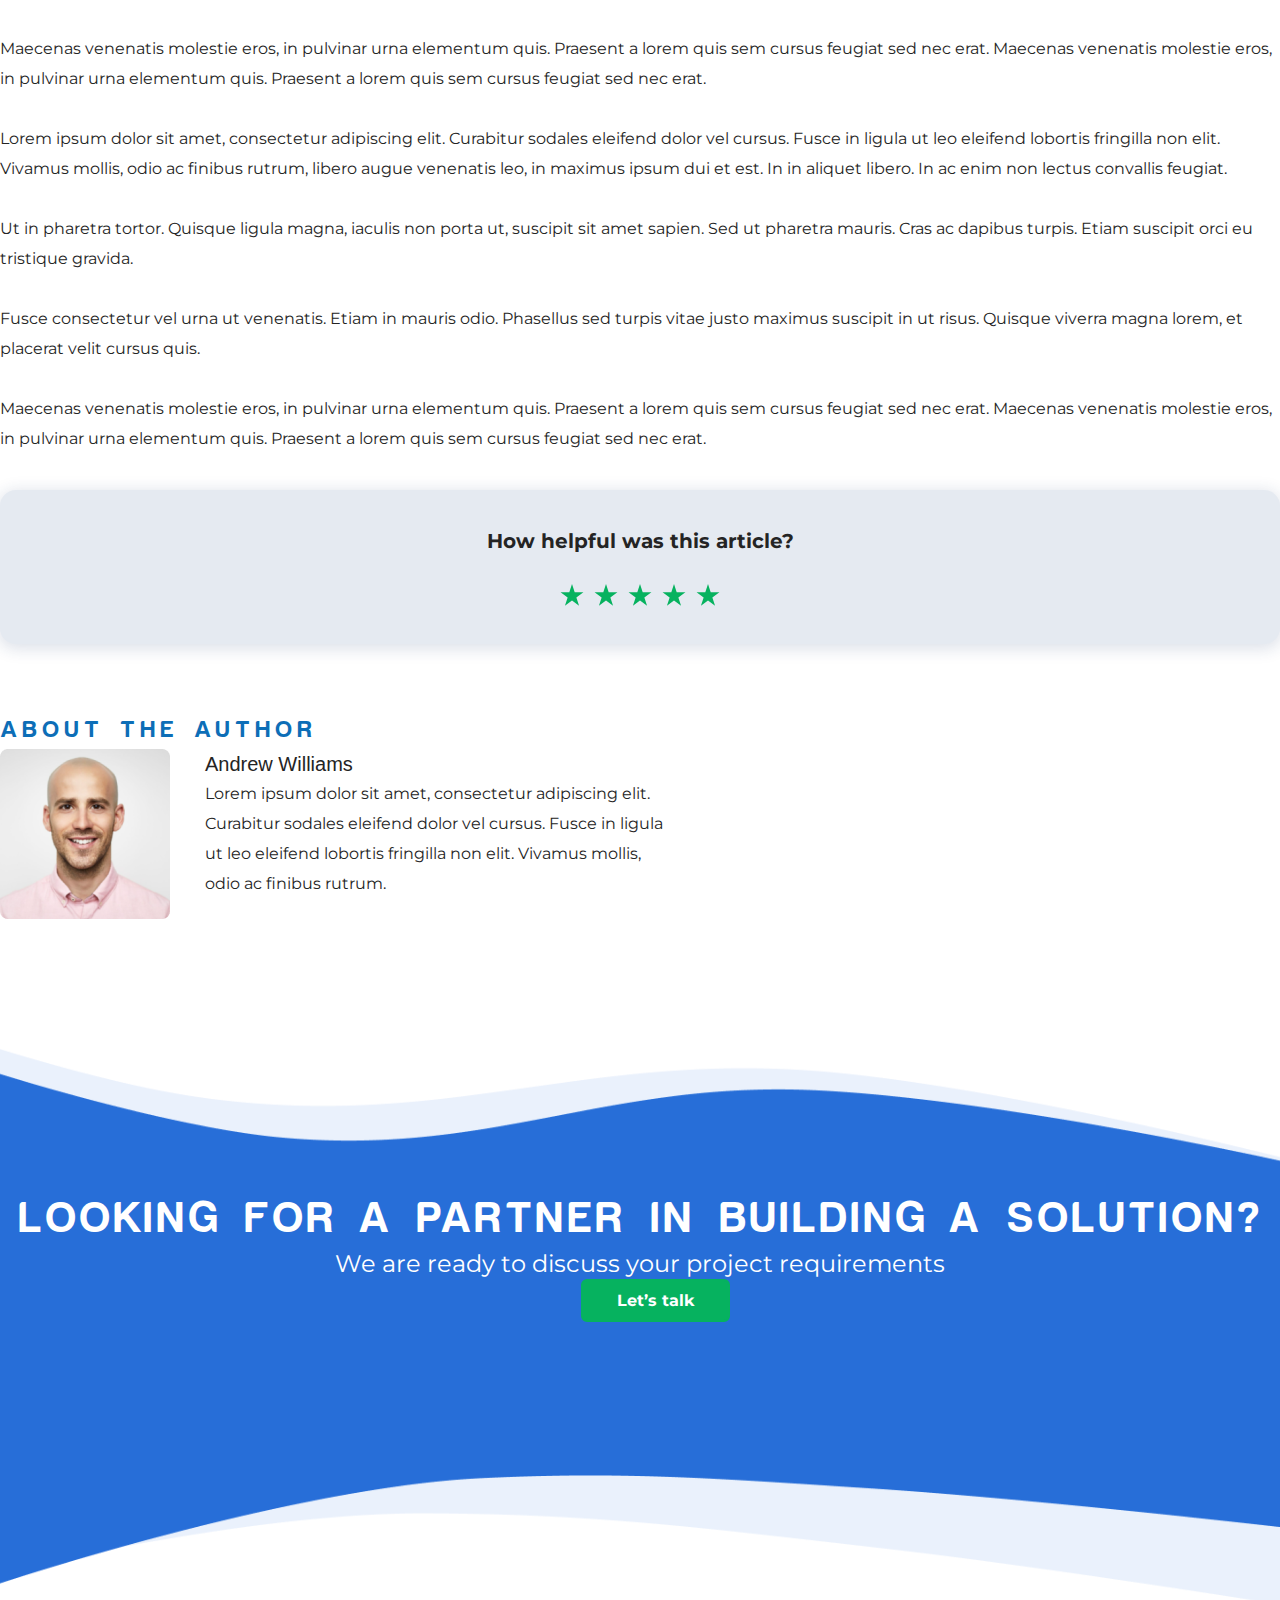
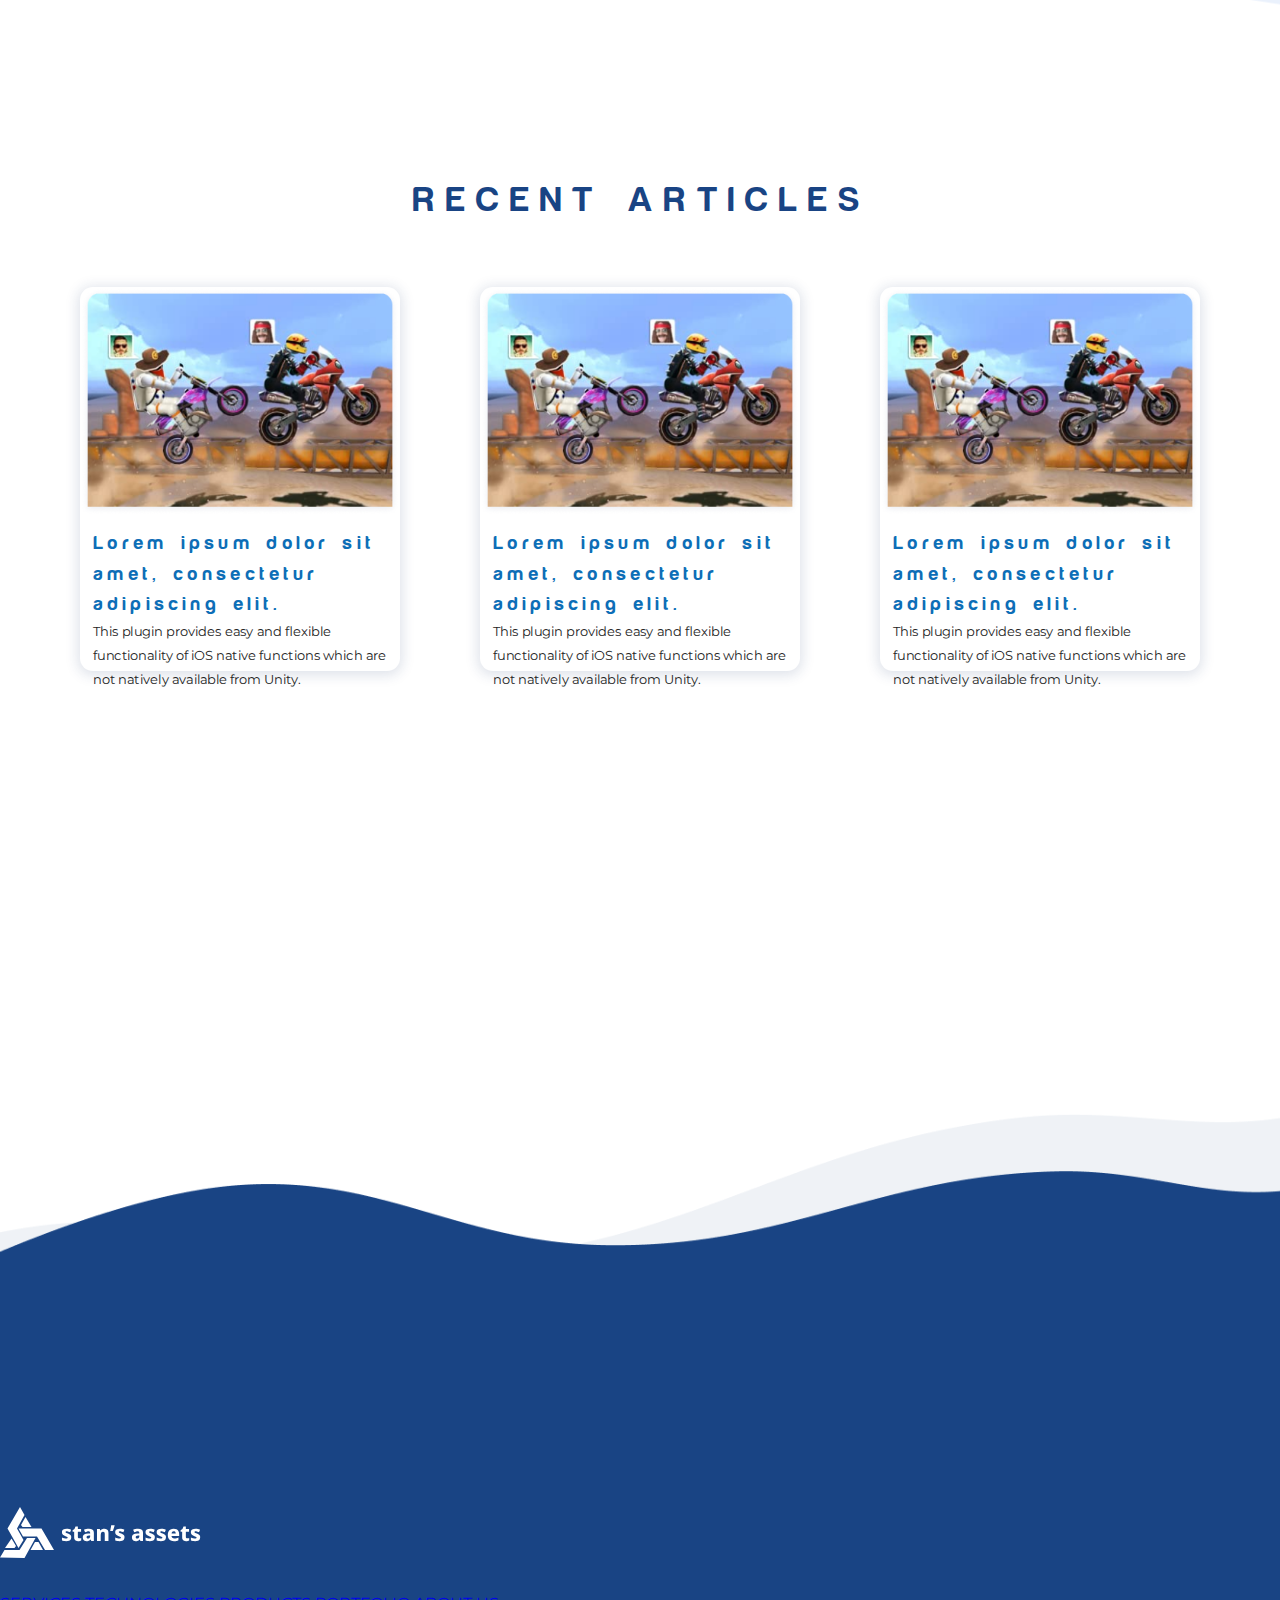
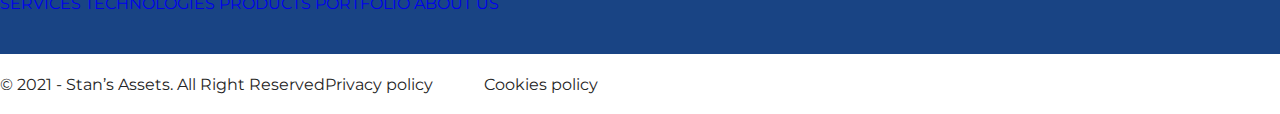
==== commit ad3baa62: "commit" ====
--- a/Article.html
+++ b/Article.html
@@ -1,4 +1,5 @@
-<html>
+<!DOCTYPE html>
+<html lang="en">
 <head>
     <meta charset="utf-8"/>
     <title> Многостраничный сайт </title>
@@ -22,19 +23,19 @@
                     <div class="navmenu collapse navbar-collapse offset-xxl-1 col-7" id="navbarSupportedContent">
                             <ul class="navbar-nav me-auto mb-2 mb-lg-0">
                                   <li class="nav-item mt-3 mt-md-0">
-                                        <a class="nav-link" href="#">SERVICES</a>
-                                  </li>
-                                  <li class="nav-item">
-                                        <a class="nav-link" href="#2">TECHNOLOGIES</a>
-                                  </li>
-                                  <li class="nav-item">
-                                        <a class="nav-link" href="#">PRODUCTS</a>
-                                  </li>
-                                  <li class="nav-item">
-                                        <a class="nav-link" href="#">PORTFOLIO</a>
-                                  </li>
-                                  <li class="nav-item">
-                                        <a class="nav-link" href="#">ABOUT US</a>
+                                        <a class="nav-link" href="/SERVICES.html">SERVICES</a>
+                                  </li>
+                                  <li class="nav-item">
+                                        <a class="nav-link" href="/Article.html">ARTICLE</a>
+                                  </li>
+                                  <li class="nav-item">
+                                        <a class="nav-link" href="/Products.html">PRODUCTS</a>
+                                  </li>
+                                  <li class="nav-item">
+                                        <a class="nav-link" href="/Portfolio.html">PORTFOLIO</a>
+                                  </li>
+                                  <li class="nav-item">
+                                        <a class="nav-link" href="/About us.html">ABOUT US</a>
                                   </li>
                             </ul>
       
--- a/css/Style.css
+++ b/css/Style.css
@@ -106,7 +106,7 @@
   font-family: "Harabara", sans-serif;
   font-size: 44px;
   font-weight: 400;
-  letter-spacing: 3%;
+  letter-spacing: 3px;
   line-height: 60px;
 }
 
@@ -114,7 +114,7 @@
   font-family: "Harabara", sans-serif;
   font-size: 36px;
   font-weight: 400;
-  letter-spacing: 10%;
+  letter-spacing: 10px;
   line-height: 38px;
 }
 
@@ -122,7 +122,7 @@
   font-family: "Harabara", sans-serif;
   font-size: 24px;
   font-weight: 400;
-  letter-spacing: 5%;
+  letter-spacing: 5px;
   line-height: 38px;
   color: #0D6EB7;
 }
@@ -181,7 +181,7 @@
   border-color: white;
   border: 2px solid white;
   border-radius: 6px;
-  padding: 10 54;
+  padding: 10px 54px;
   -webkit-transition: 500ms;
   transition: 500ms;
 }
@@ -288,7 +288,7 @@
   border-color: #06B25F;
   border: 2px solid #06B25F;
   border-radius: 6px;
-  padding: 10 54;
+  padding: 10px 54px;
 }
 
 .btn-green-first
@@ -399,7 +399,7 @@
   background-color: #00000000;
   border: 2px solid #06B25F;
   border-radius: 6px;
-  padding: 10 54;
+  padding: 10px 54px;
 }
 
 .services-block {
@@ -528,7 +528,7 @@
   font-size: 18px;
   font-weight: 700;
   background-color: #2DA531;
-  padding: 17 95;
+  padding: 17px 95px;
   width: 100%;
 }
 
@@ -543,7 +543,7 @@
   border-radius: 16px;
   -webkit-box-shadow: 0px 3px 16px 2px rgba(29, 51, 107, 0.15);
           box-shadow: 0px 3px 16px 2px rgba(29, 51, 107, 0.15);
-  padding: 50 40 70 40;
+  padding: 50px 40px 70px 40px;
   max-width: 477px;
   margin-top: 55px;
 }
@@ -645,7 +645,7 @@
 }
 
 .project-text {
-  padding: 16 16 20 16;
+  padding: 16px 16px 20px 16px;
 }
 
 .products-blocks {
@@ -703,7 +703,7 @@
 }
 
 .portfolio-text {
-  padding: 24 38 24 24;
+  padding: 24px 38px 24px 24px;
 }
 
 .article-first {
@@ -741,7 +741,7 @@
   background-color: #e5eaf1;
   -webkit-box-shadow: 0px 3px 16px 2px rgba(29, 51, 107, 0.15);
           box-shadow: 0px 3px 16px 2px rgba(29, 51, 107, 0.15);
-  padding: 36 0;
+  padding: 36px 0px;
   width: 100%;
   border-radius: 16px;
   margin-top: 36px;
@@ -837,12 +837,12 @@
 
 .accordion-header p {
   font-size: 20px;
-  font-weight: 700px;
+  font-weight: 700;
 }
 
 @media (max-width: 1400px) {
   .btn, .btn-primary {
-    padding: 10 34;
+    padding: 10px 34px;
   }
   footer {
     min-height: 650px;
@@ -907,14 +907,14 @@
             align-items: center;
   }
   .portfolio-block img {
-    max-width: 553;
+    max-width: 553px;
     padding: 10px;
   }
 }
 
 @media (max-width: 992px) {
   .technologies-block {
-    padding: 30 0;
+    padding: 30px 0px;
     display: -webkit-box;
     display: -ms-flexbox;
     display: flex;
@@ -1008,7 +1008,7 @@
     min-width: 150px;
   }
   .services-icon h3 {
-    font-size: 12;
+    font-size: 12px;
     line-height: 15px;
   }
   .services-icon img {
@@ -1114,7 +1114,7 @@
     border-color: #06B25F;
     border: 2px solid #06B25F;
     border-radius: 6px;
-    padding: 10 10;
+    padding: 10px 10px;
   }
   .services-2 h3 {
     margin-top: 25px;
@@ -1168,7 +1168,7 @@
     min-width: 120px;
   }
   .services-icon h3 {
-    font-size: 12;
+    font-size: 12px;
     line-height: 15px;
   }
   .services-icon img {
@@ -1177,7 +1177,7 @@
   .products-block {
     -webkit-transform: scale(0.7);
             transform: scale(0.7);
-    margin-top: -100;
+    margin-top: -100px;
   }
 }
 /*# sourceMappingURL=Style.css.map */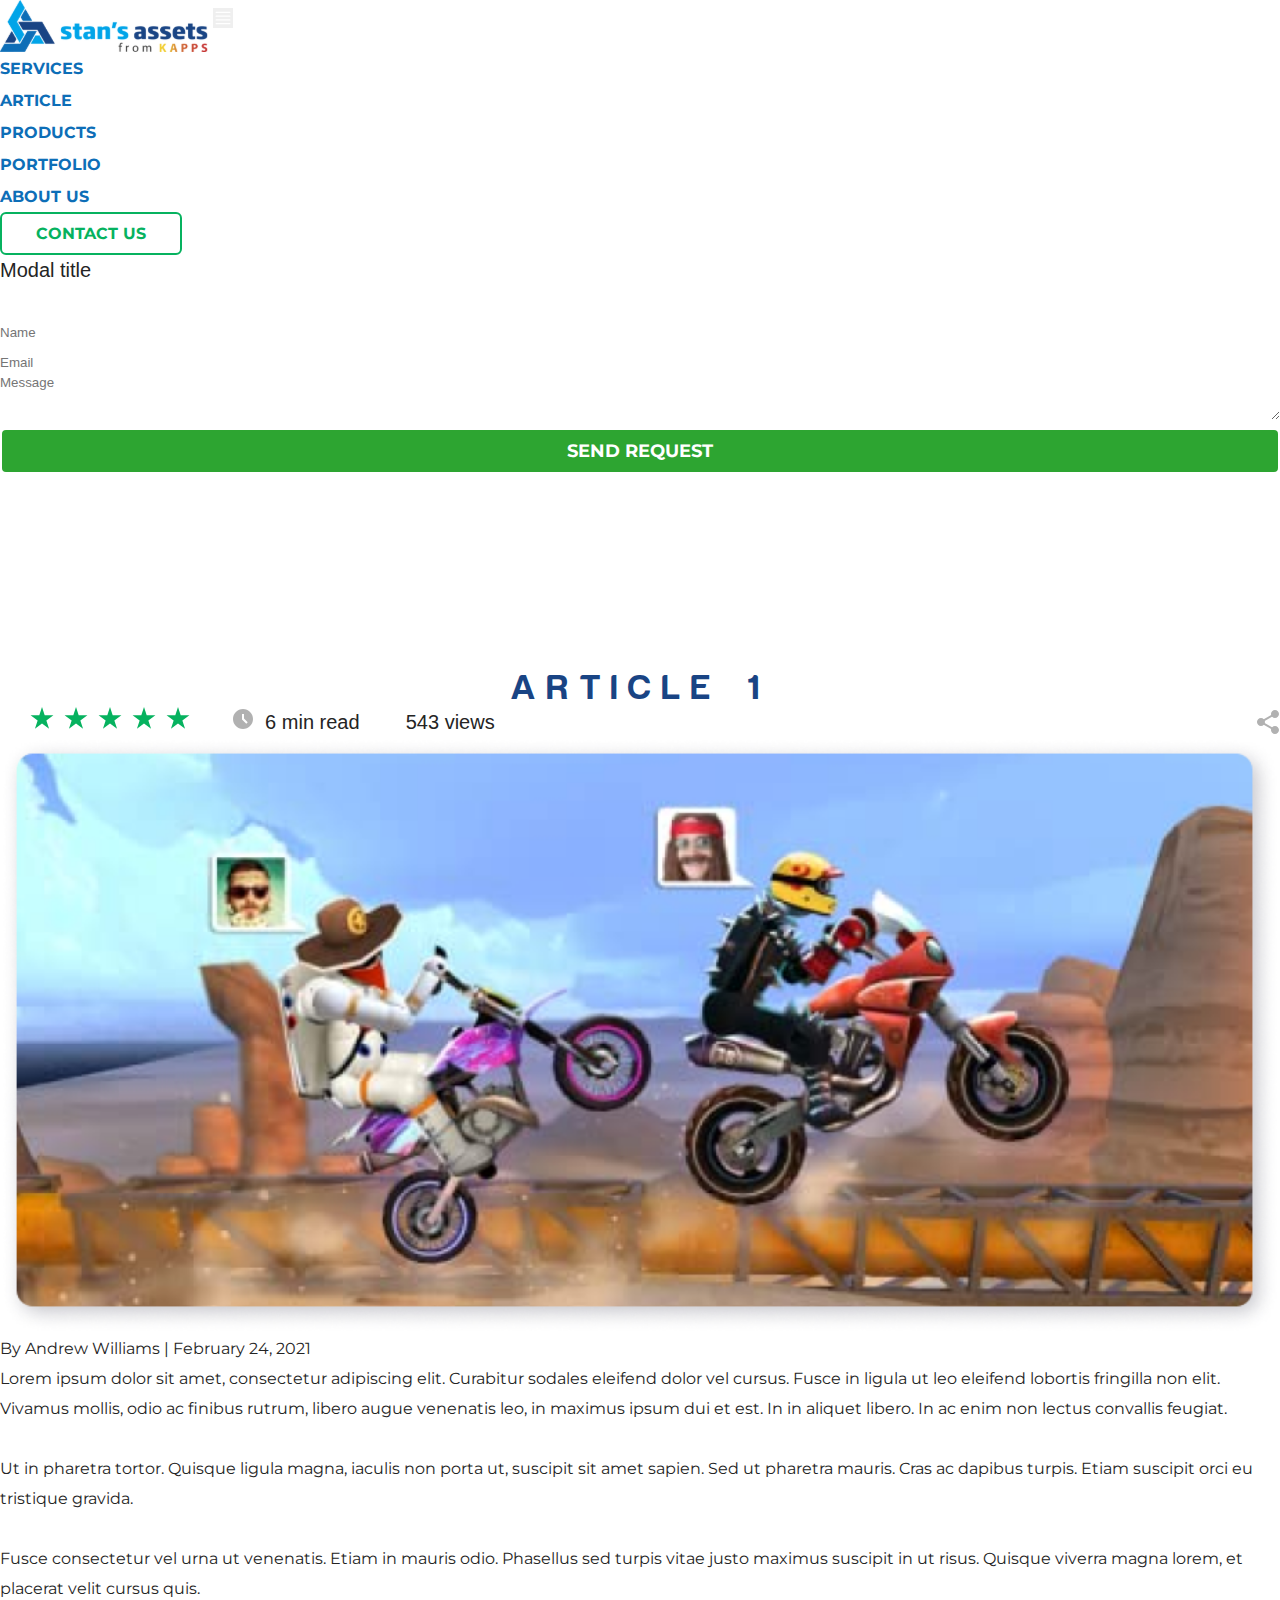
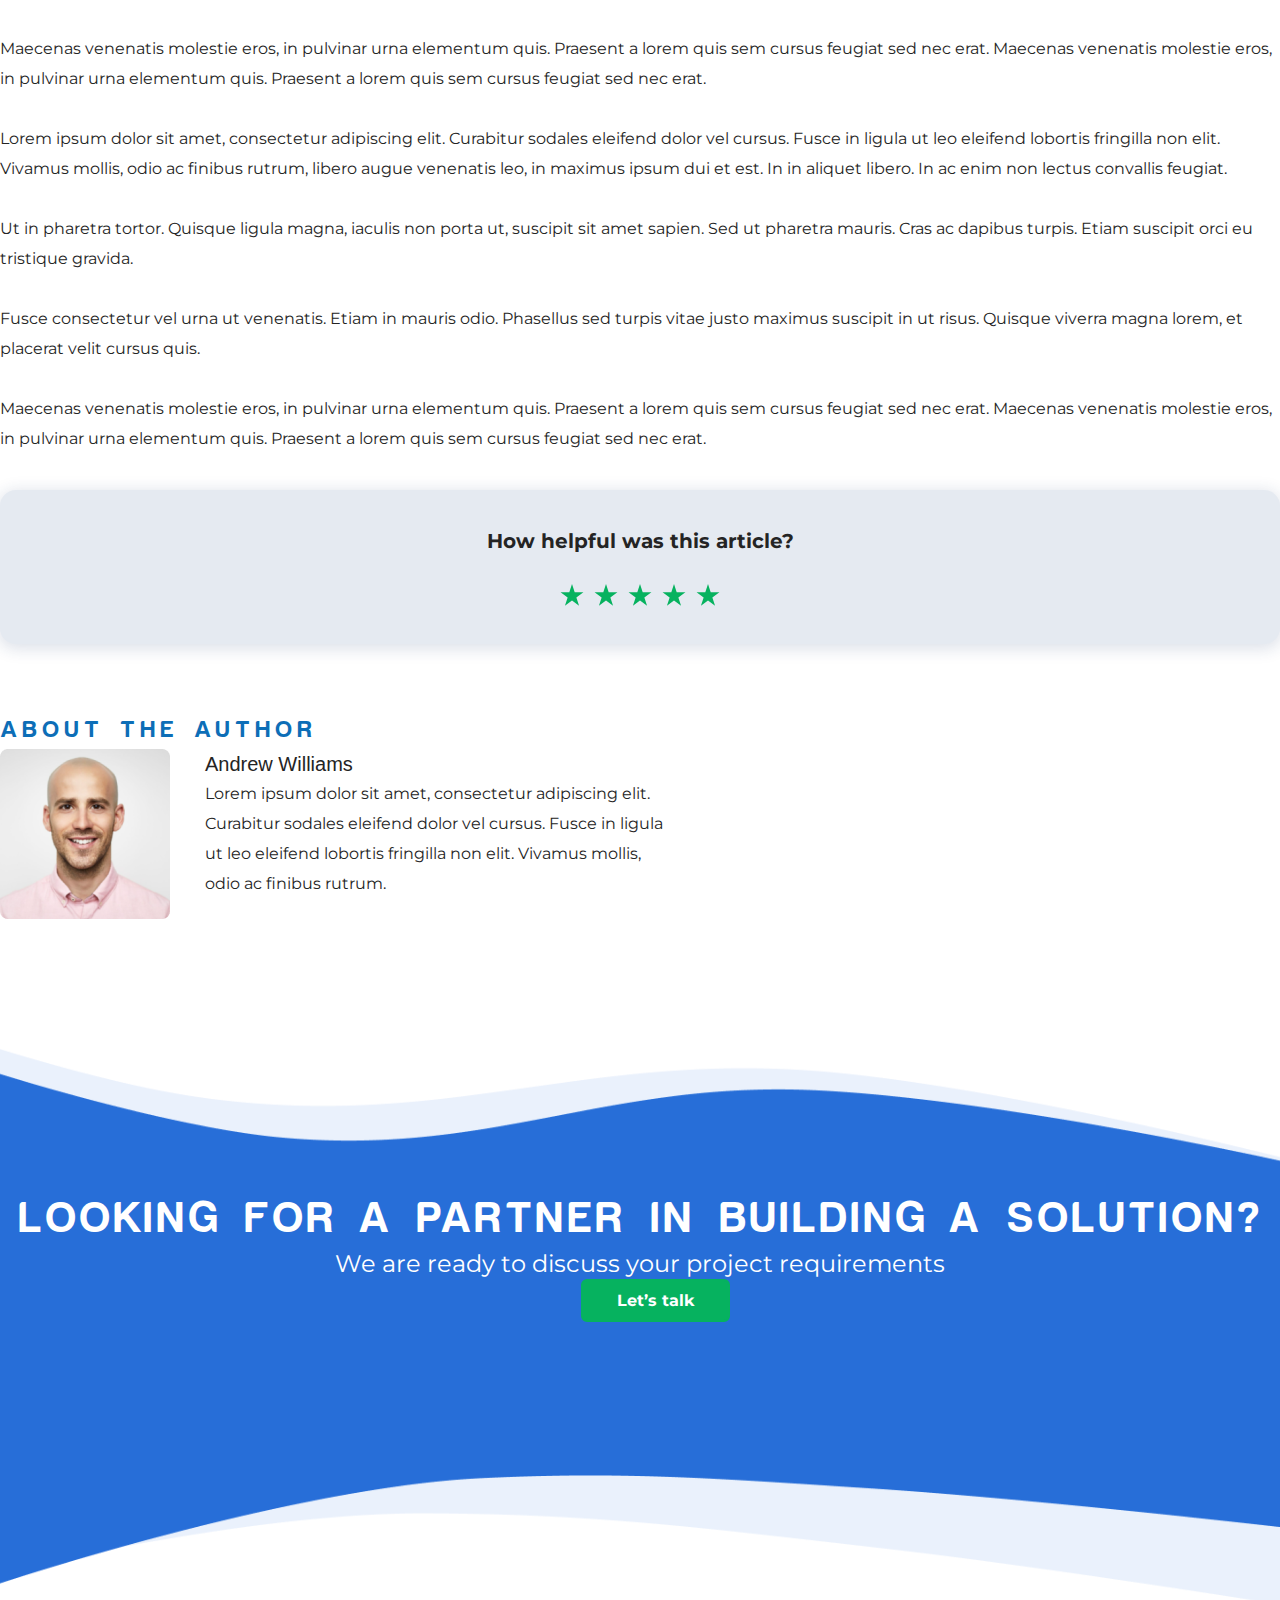
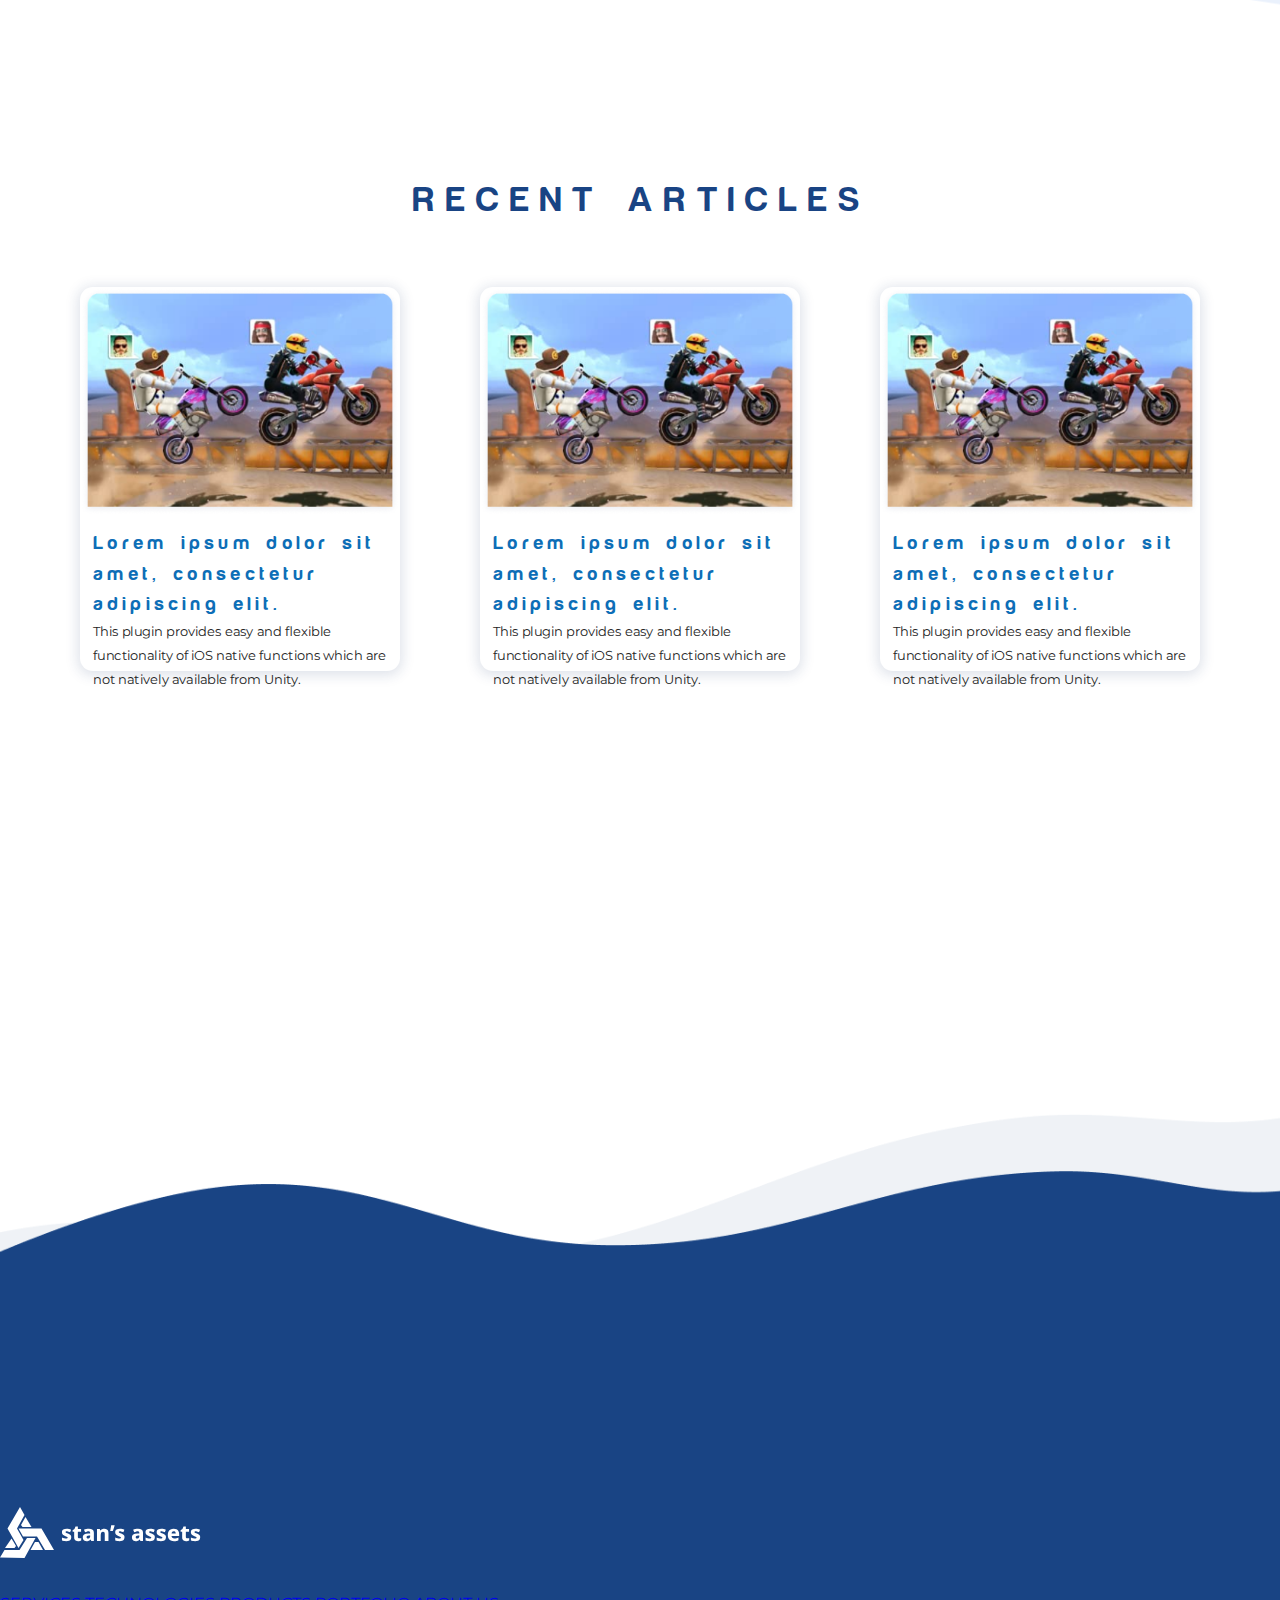
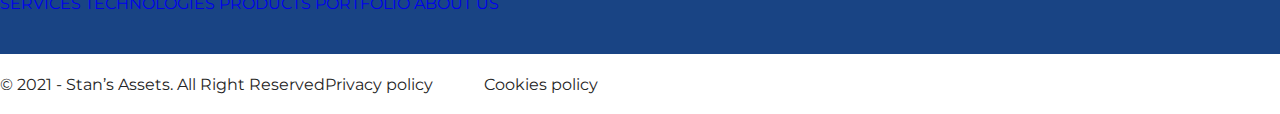
==== commit c9e166ed: "commit" ====
--- a/Article.html
+++ b/Article.html
@@ -1,7 +1,7 @@
 <!DOCTYPE html>
 <html lang="en">
 <head>
-    <meta charset="utf-8"/>
+    <meta charset="utf-8">
     <title> Многостраничный сайт </title>
 
     <link href="https://cdn.jsdelivr.net/npm/bootstrap@5.2.1/dist/css/bootstrap.min.css" rel="stylesheet" integrity="sha384-iYQeCzEYFbKjA/T2uDLTpkwGzCiq6soy8tYaI1GyVh/UjpbCx/TYkiZhlZB6+fzT" crossorigin="anonymous">
@@ -14,7 +14,7 @@
             <nav class="navbar fixed-top navbar-services navbar-expand-lg fixed-top">
                 <div class="container">
                     <a class="navbar-brand" href="/index.html">
-                        <img class="navbar-brand" src="/img/sa-black 1.svg">
+                        <img class="navbar-brand" src="/img/sablack1.svg" alt="">
                     </a>
                     <button class="navbar-toggler" type="button" data-bs-toggle="collapse" data-bs-target="#navbarSupportedContent" aria-controls="navbarSupportedContent" aria-expanded="false" aria-label="Toggle navigation">
                         <span class="navbar-toggler-icon"></span>
@@ -35,7 +35,7 @@
                                         <a class="nav-link" href="/Portfolio.html">PORTFOLIO</a>
                                   </li>
                                   <li class="nav-item">
-                                        <a class="nav-link" href="/About us.html">ABOUT US</a>
+                                        <a class="nav-link" href="/Aboutus.html">ABOUT US</a>
                                   </li>
                             </ul>
       
@@ -87,15 +87,15 @@
             <div class="col-xl-8 col-lg-10 col-12">
                 <div class="title"><h2>ARTICLE 1</h2></div>
                 <div class="article-first">
-                    <span class="article-first-m"><img src="/img/Article/Group 482.svg">
-                    <span><img src="/img/Article/access_time_filled-24px 1.svg">
+                    <span class="article-first-m"><img src="/img/Article/Group482.svg" alt="">
+                    <span><img src="/img/Article/accesstimefilled24px1.svg" alt="">
                     6 min read</span>
-                    <span><img src="/img/Article/remove_red_eye-24px (1) 1.svg">
+                    <span><img src="/img/Article/removeredeye24px11.svg" alt="">
                         543 views</span></span>
-                    <img src="/img/Article/share 1.svg">    
+                    <img src="/img/Article/share1.svg" alt="">    
                 </div>
                 <div class="moto">
-                    <img  src="/img/moto.png">
+                    <img  src="/img/moto.png" alt="">
                 </div>
                 
                 <p>By Andrew Williams | February 24, 2021</p>
@@ -110,12 +110,12 @@
                 
                 <div class="how">
                     <p>How helpful was this article?</p>
-                    <img src="/img/Article/Group 482.svg">
+                    <img src="/img/Article/Group482.svg" alt="">
                 </div>   
                 <h3>ABOUT THE AUTHOR</h3> 
                 <div class="about-author">
                     
-                    <img src="/img/Article/Mask Group.png">
+                    <img src="/img/Article/MaskGroup.png" alt="">
                     <div class="about-author-text">
                         Andrew Williams 
                        
@@ -150,7 +150,7 @@
           <div class="title mb-xxl-5"><h2>RECENT ARTICLES</h2></div>
           <div class="projects-bloks">
                 <div class="projects-block">
-                      <img src="/img/Mask Group2.png">
+                      <img src="/img/MaskGroup2.png" alt="">
                       <div class="project-text">
                             <h3>Lorem ipsum dolor sit amet, consectetur adipiscing elit.</h3>
                             <p>This plugin provides easy and flexible functionality of iOS native functions which are not natively available from Unity.</p>
@@ -158,7 +158,7 @@
                       </div>
                 </div>
                 <div class="projects-block">
-                      <img src="/img/Mask Group2.png">
+                      <img src="/img/MaskGroup2.png" alt="">
                       <div class="project-text">
                             <h3>Lorem ipsum dolor sit amet, consectetur adipiscing elit.</h3>
                             <p>This plugin provides easy and flexible functionality of iOS native functions which are not natively available from Unity.</p>
@@ -166,7 +166,7 @@
                       </div>
                 </div>
                 <div class="projects-block">
-                      <img src="/img/Mask Group2.png">
+                      <img src="/img/MaskGroup2.png" alt="">
                       <div class="project-text">
                             <h3>Lorem ipsum dolor sit amet, consectetur adipiscing elit.</h3>
                             <p>This plugin provides easy and flexible functionality of iOS native functions which are not natively available from Unity.</p>
@@ -181,7 +181,7 @@
       <div class="container">
             <div class="row">
                   <div class="col-6 footer-block">
-                        <img src="/img/logo2.svg">
+                        <img src="/img/logo2.svg" alt="">
                               <p><a class="nav-link" href="#">SERVICES</a>
                      
                               <a class="nav-link" href="#2">TECHNOLOGIES</a>
--- a/css/Style.css
+++ b/css/Style.css
@@ -503,7 +503,7 @@
 .contacts-form {
   height: 464px;
   width: 100%;
-  background-image: url("/img/bg-contacts.png");
+  background-image: url("/img/bgcontacts.png");
   background-repeat: no-repeat;
   display: -webkit-box;
   display: -ms-flexbox;
